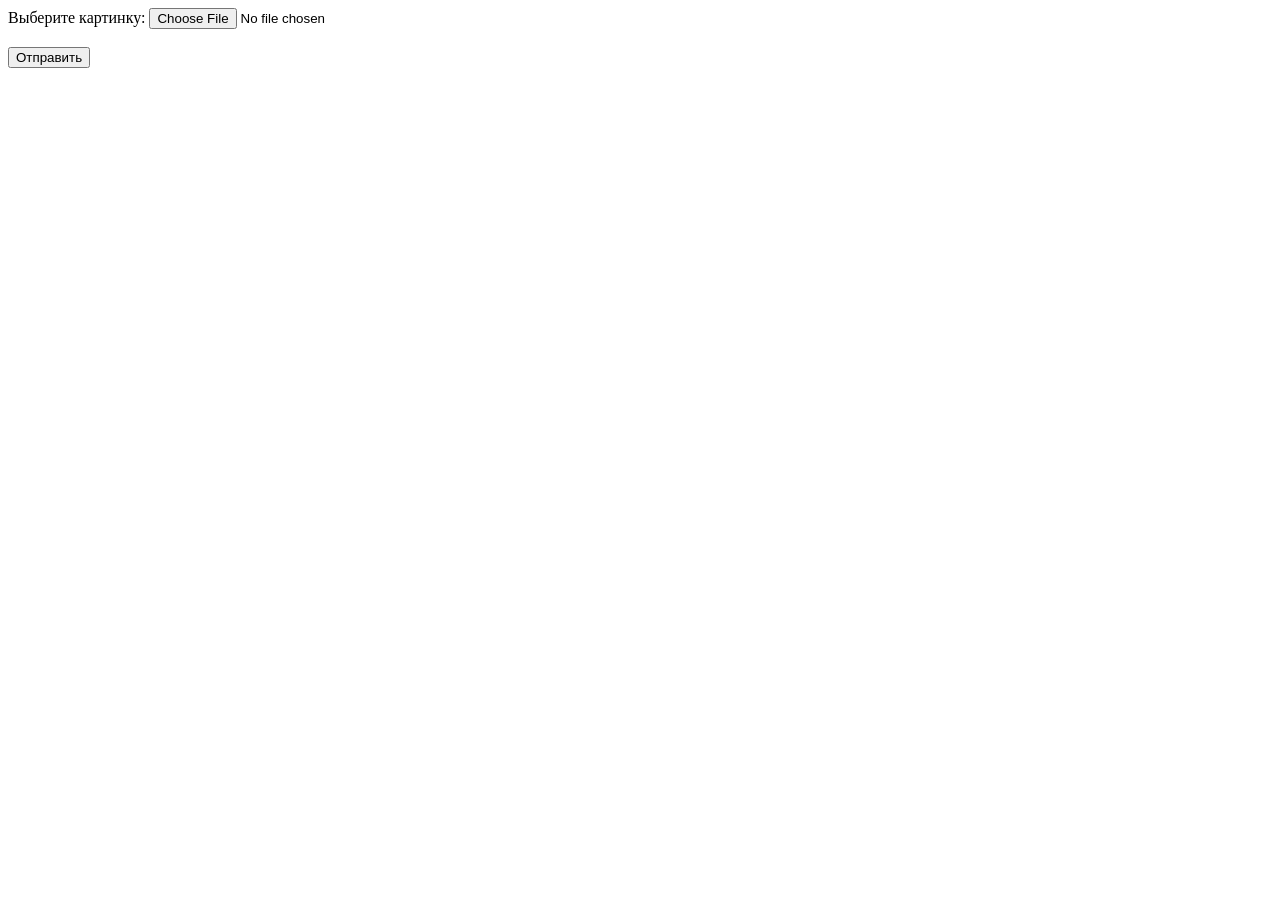
==== core/index.html @ f4d082b1 "changes in architecture and creation of actions" ====
<!DOCTYPE html>
<html lang="ru">
<head>
    <meta charset="UTF-8">
    <title>Тест отправки картинки</title>
</head>
<body>
    <form action="http://26.152.118.24/Application.php" method="POST" enctype="multipart/form-data">
        <label>Выберите картинку:</label>
        <input type="file" name="image" accept="image/*" required>
        <br><br>
        <button type="submit">Отправить</button>
    </form>
</body>
</html>
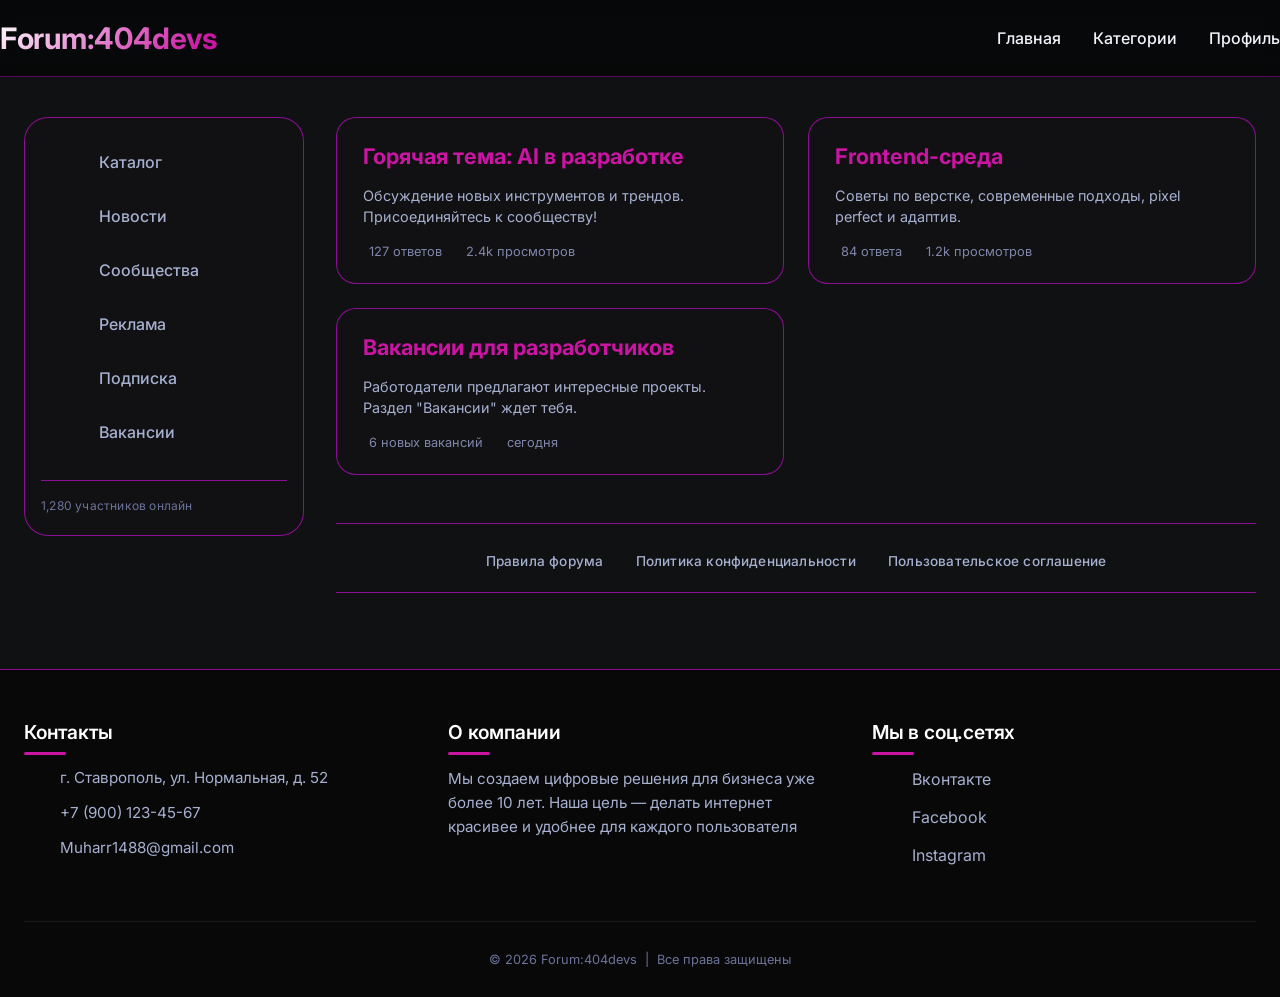
==== commit 8df9080f: "Update index.html не доработаная верстка" ====
--- a/core/index.html
+++ b/core/index.html
@@ -2,14 +2,525 @@
 <html lang="ru">
 <head>
     <meta charset="UTF-8">
-    <title>Тест отправки картинки</title>
+    <meta name="viewport" content="width=device-width, initial-scale=1.0, viewport-fit=cover">
+    <title>404devs — Форум разработчиков</title>
+    <link href="https://fonts.googleapis.com/css2?family=Inter:opsz,wght@14..32,300;14..32,400;14..32,500;14..32,600;14..32,700&display=swap" rel="stylesheet">
+    <style>
+        * {
+            margin: 0;
+            padding: 0;
+            box-sizing: border-box;
+        }
+
+        :root {
+            --bg-primary: #101113;
+            --bg-secondary: #272a30;
+            --bg-card: #111113;
+            --bg-sidebar: #111113;
+            --border-color: #df0aea99;
+            --text-primary: #f0f3fa;
+            --text-secondary: #a6b0cf;
+            --accent: #ca14a2;
+            --accent-hover: #d822ae;
+            --footer-bg: #00000082;
+            --header-border: #df0aea61;
+            --transition: all 0.2s ease;
+        }
+
+        body {
+            font-family: 'Inter', 'Roboto', 'Montserrat', sans-serif;
+            background-color: var(--bg-primary);
+            color: var(--text-primary);
+            line-height: 1.5;
+            display: flex;
+            flex-direction: column;
+            min-height: 100vh;
+        }
+
+        /* мейн контейнер */
+        .container {
+            max-width: 1400px;
+            margin: 0 auto;
+            padding: 0 24px;
+            width: 100%;
+        }
+
+        /* Шапка */
+        .site-header {
+            background-color: #00000082;
+            backdrop-filter: blur(8px);
+            border-bottom: 1px solid var(--header-border);
+            position: sticky;
+            top: 0;
+            z-index: 100;
+        }
+
+        .header-inner {
+            display: flex;
+            align-items: center;
+            justify-content: space-between;
+            flex-wrap: wrap;
+            padding: 16px 0;
+            gap: 16px;
+        }
+
+        .logo {
+            font-size: 1.85rem;
+            font-weight: 700;
+            letter-spacing: -0.3px;
+            background: linear-gradient(135deg, #fff 0%, var(--accent) 90%);
+            background-clip: text;
+            -webkit-background-clip: text;
+            color: transparent;
+            text-decoration: none;
+            transition: var(--transition);
+        }
+        .logo:hover {
+            opacity: 0.9;
+            background: linear-gradient(135deg, var(--accent) 0%, #fff 90%);
+            background-clip: text;
+            -webkit-background-clip: text;
+        }
+
+        .main-nav ul {
+            display: flex;
+            gap: 2rem;
+            list-style: none;
+        }
+        .main-nav a {
+            color: var(--text-primary);
+            text-decoration: none;
+            font-weight: 500;
+            font-size: 1rem;
+            transition: var(--transition);
+            padding: 6px 0;
+            border-bottom: 2px solid transparent;
+        }
+        .main-nav a:hover {
+            color: var(--accent);
+            border-bottom-color: var(--accent);
+        }
+
+        /* разещение основного контента */
+        .dashboard-layout {
+            display: flex;
+            gap: 32px;
+            align-items: flex-start;
+            margin: 40px 0 56px;
+            flex-wrap: wrap;
+        }
+
+        /* навигация */
+        .sidebar-nav {
+            flex: 0 0 280px;
+            background: var(--bg-sidebar);
+            border-radius: 24px;
+            border: 1px solid var(--border-color);
+            padding: 20px 0 20px 0;
+            position: sticky;
+            top: 90px;
+            backdrop-filter: blur(4px);
+        }
+
+        .nav-section {
+            list-style: none;
+            display: flex;
+            flex-direction: column;
+            gap: 6px;
+        }
+        .nav-section li {
+            width: 100%;
+        }
+        .nav-section a {
+            display: flex;
+            align-items: center;
+            gap: 14px;
+            padding: 12px 20px 12px 24px;
+            color: var(--text-secondary);
+            text-decoration: none;
+            font-weight: 500;
+            font-size: 1rem;
+            border-radius: 14px;
+            transition: var(--transition);
+            margin: 0 10px;
+        }
+        .nav-section a i {
+            width: 26px;
+            font-size: 1.2rem;
+            color: var(--accent);
+            transition: var(--transition);
+        }
+        .nav-section a:hover {
+            background: #ee25c61f;
+            color: var(--accent);
+            transform: translateX(4px);
+        }
+        .nav-section a:hover i {
+            color: var(--accent-hover);
+        }
+
+        /* фигня для структуры ибо места не хватает */
+        .sidebar-extra {
+            margin-top: 24px;
+            padding-top: 16px;
+            border-top: 1px solid var(--border-color);
+            margin-left: 16px;
+            margin-right: 16px;
+        }
+        .sidebar-extra p {
+            font-size: 0.75rem;
+            color: #6c7399;
+            letter-spacing: 0.2px;
+        }
+
+        /* мейн часть для карт */
+        .content-area {
+            flex: 1;
+            min-width: 0;
+        }
+
+        /* стили карточек */
+        .forum-preview {
+            display: grid;
+            grid-template-columns: repeat(auto-fill, minmax(320px, 1fr));
+            gap: 24px;
+            margin-bottom: 48px;
+        }
+        .topic-card {
+            background: var(--bg-card);
+            border-radius: 20px;
+            padding: 22px 26px;
+            border: 1px solid var(--border-color);
+            transition: transform 0.2s, box-shadow 0.2s;
+        }
+        .topic-card:hover {
+            transform: translateY(-5px);
+            box-shadow: 0 20px 30px -12px #00000080;
+            border-color: var(--accent);
+        }
+        .topic-card h3 {
+            font-size: 1.35rem;
+            margin-bottom: 12px;
+            font-weight: 700;
+            color: var(--accent);
+        }
+        .topic-card p {
+            color: var(--text-secondary);
+            font-size: 0.9rem;
+            margin-bottom: 14px;
+        }
+        .topic-meta {
+            margin-top: 12px;
+            font-size: 0.8rem;
+            color: #7f86aa;
+            display: flex;
+            gap: 18px;
+            flex-wrap: wrap;
+        }
+        .topic-meta i {
+            margin-right: 6px;
+            color: var(--accent);
+        }
+
+        /* тута блок для правил и прочего */
+        .legal-links {
+            margin: 16px 0 20px;
+            padding: 24px 0 20px;
+            border-top: 1px solid var(--border-color);
+            border-bottom: 1px solid var(--border-color);
+            text-align: center;
+        }
+        .legal-list {
+            display: flex;
+            flex-wrap: wrap;
+            justify-content: center;
+            gap: 32px;
+            list-style: none;
+        }
+        .legal-list a {
+            color: var(--text-secondary);
+            text-decoration: none;
+            font-size: 0.85rem;
+            font-weight: 500;
+            transition: var(--transition);
+            letter-spacing: 0.2px;
+        }
+        .legal-list a:hover {
+            color: var(--accent);
+            text-decoration: underline;
+            text-underline-offset: 4px;
+        }
+
+        /* подвал */
+        .site-footer {
+            background-color: var(--footer-bg);
+            border-top: 1px solid var(--border-color);
+            padding: 48px 0 28px;
+            margin-top: auto;
+        }
+        .footer-grid {
+            display: grid;
+            grid-template-columns: repeat(auto-fit, minmax(260px, 1fr));
+            gap: 40px;
+            margin-bottom: 48px;
+        }
+        .footer-col h4 {
+            font-size: 1.2rem;
+            font-weight: 600;
+            margin-bottom: 20px;
+            color: #ffffff;
+            letter-spacing: -0.2px;
+            position: relative;
+            display: inline-block;
+        }
+        .footer-col h4:after {
+            content: '';
+            position: absolute;
+            bottom: -8px;
+            left: 0;
+            width: 42px;
+            height: 3px;
+            background: var(--accent);
+            border-radius: 4px;
+        }
+        .contact-info p {
+            margin-bottom: 12px;
+            display: flex;
+            align-items: center;
+            gap: 12px;
+            flex-wrap: wrap;
+            color: var(--text-secondary);
+            font-size: 0.95rem;
+        }
+        .contact-info i {
+            width: 24px;
+            color: var(--accent);
+            font-size: 1.1rem;
+        }
+        .about-text {
+            color: var(--text-secondary);
+            line-height: 1.6;
+            font-size: 0.95rem;
+        }
+        .social-links {
+            display: flex;
+            flex-direction: column;
+            gap: 14px;
+        }
+        .social-links a {
+            color: var(--text-secondary);
+            text-decoration: none;
+            display: inline-flex;
+            align-items: center;
+            gap: 12px;
+            font-size: 1rem;
+            transition: var(--transition);
+            width: fit-content;
+        }
+        .social-links a i {
+            width: 28px;
+            font-size: 1.2rem;
+            transition: transform 0.2s;
+        }
+        .social-links a:hover {
+            color: var(--accent);
+            transform: translateX(6px);
+        }
+        .social-links a:hover i {
+            transform: scale(1.1);
+        }
+        .copyright {
+            text-align: center;
+            padding-top: 28px;
+            border-top: 1px solid #ffffff14;
+            font-size: 0.8rem;
+            color: #6c7399;
+            display: flex;
+            justify-content: center;
+            gap: 8px;
+            flex-wrap: wrap;
+        }
+
+        /* общие ссылки + контакты */
+        a {
+            text-decoration: none;
+        }
+        .contact-info a {
+            color: var(--text-secondary);
+            text-decoration: none;
+            border-bottom: 1px dashed transparent;
+            transition: var(--transition);
+        }
+        .contact-info a:hover {
+            color: var(--accent);
+            border-bottom-color: var(--accent);
+        }
+
+        /* Адаптивность */
+        @media (max-width: 900px) {
+            .dashboard-layout {
+                flex-direction: column;
+            }
+            .sidebar-nav {
+                flex: 0 0 auto;
+                width: 100%;
+                position: static;
+                padding: 12px 0 16px;
+            }
+            .nav-section {
+                flex-direction: row;
+                flex-wrap: wrap;
+                justify-content: center;
+                gap: 8px;
+            }
+            .nav-section li {
+                width: auto;
+            }
+            .nav-section a {
+                padding: 8px 18px;
+                margin: 0;
+                border-radius: 40px;
+                background: #ffffff0a;
+            }
+            .sidebar-extra {
+                display: none;
+            }
+            .forum-preview {
+                grid-template-columns: 1fr;
+                cursor: pointer;
+            }
+        }
+
+        @media (max-width: 650px) {
+            .header-inner {
+                flex-direction: column;
+                align-items: center;
+                text-align: center;
+            }
+            .main-nav ul {
+                gap: 1.5rem;
+                flex-wrap: wrap;
+                justify-content: center;
+            }
+            .legal-list {
+                gap: 18px;
+                flex-direction: column;
+                align-items: center;
+            }
+            .container {
+                padding: 0 18px;
+            }
+            .topic-card {
+                padding: 18px;
+            }
+        }
+    </style>
 </head>
 <body>
-    <form action="http://26.152.118.24/Application.php" method="POST" enctype="multipart/form-data">
-        <label>Выберите картинку:</label>
-        <input type="file" name="image" accept="image/*" required>
-        <br><br>
-        <button type="submit">Отправить</button>
-    </form>
+
+<header class="site-header">
+    <div class="container header-inner">
+        <a href="#" class="logo">Forum:404devs</a>
+        <nav class="main-nav" aria-label="Основная навигация">
+            <ul>
+                <li><a href="#">Главная</a></li>
+                <li><a href="#">Категории</a></li>
+                <li><a href="#">Профиль</a></li>
+            </ul>
+        </nav>
+    </div>
+</header>
+
+<main>
+    <div class="container">
+        <div class="dashboard-layout">
+            <aside class="sidebar-nav" aria-label="Навигация разделов форума">
+                <ul class="nav-section">
+                    <li><a href="#"><i class="fas fa-store"></i> Каталог</a></li>
+                    <li><a href="#"><i class="fas fa-newspaper"></i> Новости</a></li>
+                    <li><a href="#"><i class="fas fa-users"></i> Сообщества</a></li>
+                    <li><a href="#"><i class="fas fa-ad"></i> Реклама</a></li>
+                    <li><a href="#"><i class="fas fa-bell"></i> Подписка</a></li>
+                    <li><a href="#"><i class="fas fa-briefcase"></i> Вакансии</a></li>
+                </ul>
+                <div class="sidebar-extra">
+                    <p><i class="fas fa-users-between"></i> 1,280 участников онлайн</p>
+                </div>
+            </aside>
+
+            <div class="content-area">
+                <div class="forum-preview">
+                    <div class="topic-card">
+                        <h3>Горячая тема: AI в разработке</h3>
+                        <p>Обсуждение новых инструментов и трендов. Присоединяйтесь к сообществу!</p>
+                        <div class="topic-meta">
+                            <span><i class="far fa-comment"></i> 127 ответов</span>
+                            <span><i class="far fa-eye"></i> 2.4k просмотров</span>
+                        </div>
+                    </div>
+                    <div class="topic-card">
+                        <h3>Frontend-среда</h3>
+                        <p>Советы по верстке, современные подходы, pixel perfect и адаптив.</p>
+                        <div class="topic-meta">
+                            <span><i class="far fa-comment"></i> 84 ответа</span>
+                            <span><i class="far fa-eye"></i> 1.2k просмотров</span>
+                        </div>
+                    </div>
+                    <div class="topic-card">
+                        <h3>Вакансии для разработчиков</h3>
+                        <p>Работодатели предлагают интересные проекты. Раздел "Вакансии" ждет тебя.</p>
+                        <div class="topic-meta">
+                            <span><i class="fas fa-briefcase"></i> 6 новых вакансий</span>
+                            <span><i class="far fa-clock"></i> сегодня</span>
+                        </div>
+                    </div>
+                </div>
+
+                <div class="legal-links">
+                    <ul class="legal-list">
+                        <li><a href="#">Правила форума</a></li>
+                        <li><a href="#">Политика конфиденциальности</a></li>
+                        <li><a href="#">Пользовательское соглашение</a></li>
+                    </ul>
+                </div>
+            </div>
+        </div>
+    </div>
+</main>
+
+<footer class="site-footer">
+    <div class="container">
+        <div class="footer-grid">
+            <div class="footer-col">
+                <h4>Контакты</h4>
+                <div class="contact-info">
+                    <p><i class="fas fa-map-marker-alt"></i> г. Ставрополь, ул. Нормальная, д. 52</p>
+                    <p><i class="fas fa-phone-alt"></i> <a href="tel:+79001234567">+7 (900) 123-45-67</a></p>
+                    <p><i class="fas fa-envelope"></i> <a href="mailto:Muharr1488@gmail.com">Muharr1488@gmail.com</a></p>
+                </div>
+            </div>
+            <div class="footer-col">
+                <h4>О компании</h4>
+                <div class="about-text">
+                    Мы создаем цифровые решения для бизнеса уже более 10 лет. Наша цель — делать интернет красивее и удобнее для каждого пользователя
+                </div>
+            </div>
+            <div class="footer-col">
+                <h4>Мы в соц.сетях</h4>
+                <div class="social-links">
+                    <a href="#" target="_blank" rel="noopener noreferrer"><i class="fab fa-vk"></i> Вконтакте</a>
+                    <a href="#" target="_blank" rel="noopener noreferrer"><i class="fab fa-facebook-f"></i> Facebook</a>
+                    <a href="#" target="_blank" rel="noopener noreferrer"><i class="fab fa-instagram"></i> Instagram</a>
+                </div>
+            </div>
+        </div>
+        <div class="copyright">
+            <span>© 2026 Forum:404devs</span>
+            <span>|</span>
+            <span>Все права защищены</span>
+        </div>
+    </div>
+</footer>
+
 </body>
-</html>+</html>
